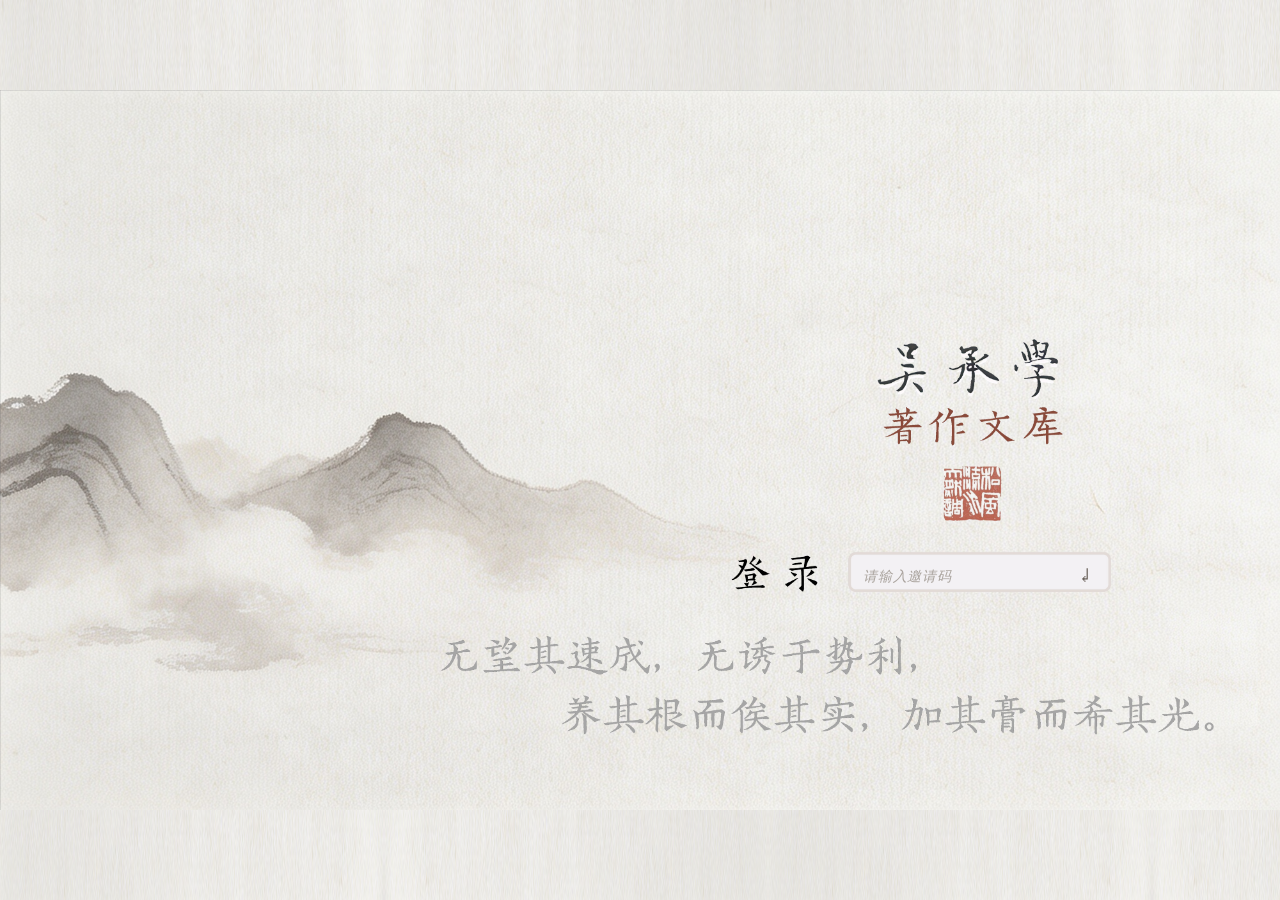
==== index.html @ 647b1997 "Add files via upload" ====
<!DOCTYPE html>
<html lang="zh-CN">
<head>
    <meta charset="UTF-8">
    <meta name="viewport" content="width=device-width, initial-scale=1.0">
    <title>吴承学著作文库</title>
    <link rel="stylesheet" href="assets/css/style.css">
    <link rel="stylesheet" href="assets/css/auth.css">
</head>
<body class="page-login">
    <!-- 第一层：纸纹底色（contain 留白时透出） -->
    <div class="bg-paper" aria-hidden="true"></div>

    <!-- 第二层：login.jpg contain 居中显示 -->
    <div class="bg" id="bg" aria-hidden="true"></div>

    <!-- 登录输入框（直接显示在图上"登录"位置，和检索框一致） -->
    <div class="login-overlay" id="loginOverlay">
        <form class="login-form" id="loginForm" autocomplete="off">
            <input
                type="text"
                id="inviteCode"
                name="invite"
                class="login-input"
                placeholder="请输入邀请码"
                maxlength="32"
                aria-label="邀请码"
                required
            >
            <button type="submit" class="login-btn" aria-label="进入文库">↵</button>
        </form>
        <p class="login-error" id="loginError" role="alert"></p>
    </div>

    <script src="assets/js/auth.js"></script>
</body>
</html>
---- assets/css/style.css ----
/* =========================================================
   吴承学著作文库 - 全站基础样式
   设计语言：中式古典 · 水墨 · 朱印 · 米黄宣纸
   ========================================================= */

:root {
    /* 主色 */
    --paper: #f3ebd9;            /* 米黄宣纸 */
    --paper-deep: #e8dcc1;       /* 深米 */
    --paper-light: #f8f2e3;      /* 浅米 */
    --ink: #2b2723;              /* 墨黑 */
    --ink-soft: #5b524a;         /* 软墨 */
    --ink-faint: #8a8278;        /* 淡墨 */
    --vermilion: #b8392f;        /* 朱砂红 */
    --vermilion-deep: #8e2419;
    --vermilion-soft: #d65a4f;
    --jade: #4a7466;             /* 古典绿 */
    --gold: #b48a3c;             /* 暗金 */

    /* 字体 */
    --font-serif: "Noto Serif SC", "Songti SC", "STSong", "Source Han Serif SC",
        "FangSong", "STFangsong", "KaiTi", "STKaiti", "SimSun", serif;
    --font-kai: "Noto Serif SC", "KaiTi", "STKaiti", "楷体", serif;
    --font-sans: -apple-system, BlinkMacSystemFont, "PingFang SC",
        "Hiragino Sans GB", "Microsoft YaHei", "Helvetica Neue", sans-serif;

    /* 阴影 */
    --shadow-book: 0 6px 18px rgba(75, 55, 30, 0.18),
                   0 1px 3px rgba(75, 55, 30, 0.12);
    --shadow-book-hover: 0 14px 32px rgba(75, 55, 30, 0.28),
                         0 2px 6px rgba(75, 55, 30, 0.18);

    /* 过渡 */
    --ease: cubic-bezier(.4, .14, .3, 1);
}

* {
    box-sizing: border-box;
    margin: 0;
    padding: 0;
}

html, body {
    width: 100%;
    min-height: 100vh;
    background: var(--paper);
    color: var(--ink);
    font-family: var(--font-serif);
    font-size: 16px;
    line-height: 1.7;
    -webkit-font-smoothing: antialiased;
    -moz-osx-font-smoothing: grayscale;
    text-rendering: optimizeLegibility;
}

a {
    color: var(--vermilion);
    text-decoration: none;
    transition: color .2s var(--ease);
}
a:hover { color: var(--vermilion-deep); }

/* === 通用按钮 === */
.btn {
    display: inline-flex;
    align-items: center;
    gap: 6px;
    padding: 8px 18px;
    background: var(--paper);
    color: var(--ink);
    border: 1px solid var(--ink-soft);
    border-radius: 2px;
    font-family: var(--font-serif);
    font-size: 14px;
    cursor: pointer;
    transition: all .2s var(--ease);
}
.btn:hover {
    background: var(--ink);
    color: var(--paper-light);
}
.btn-primary {
    background: var(--vermilion);
    color: var(--paper-light);
    border-color: var(--vermilion-deep);
}
.btn-primary:hover {
    background: var(--vermilion-deep);
    color: var(--paper-light);
}

/* === 滚动条 === */
::-webkit-scrollbar { width: 8px; height: 8px; }
::-webkit-scrollbar-track { background: transparent; }
::-webkit-scrollbar-thumb {
    background: var(--ink-faint);
    border-radius: 4px;
}
::-webkit-scrollbar-thumb:hover { background: var(--ink-soft); }

/* === 通用工具类 === */
.hidden { display: none !important; }
.text-mute { color: var(--ink-faint); }
.text-center { text-align: center; }
.mt-2 { margin-top: 16px; }
.mt-4 { margin-top: 32px; }
---- assets/css/auth.css ----
/* =========================================================
   登录页样式
   - 只展示 login.jpg 本身，不在图上叠装饰元素
   - 登录输入框直接显示在图上"登录"位置（和检索一致）
   ========================================================= */

.page-login {
    background: #ebebd5;
    min-height: 100vh;
    overflow: hidden;
    position: relative;
}

/* === 全屏背景（两层） === */
.bg-paper {
    position: fixed;
    inset: 0;
    background-color: #ebebd5;
    background-image: url('../img/paper-bg.png');
    background-size: 768px 384px;
    background-repeat: repeat;
    z-index: 0;
}

.bg {
    position: fixed;
    inset: 0;
    background: url('../img/login.jpg') center/contain no-repeat;
    z-index: 1;
    pointer-events: none;
}

/* === 登录输入框（直接显示在图上） === */
.login-overlay {
    position: absolute;
    z-index: 6;
    pointer-events: auto;
    display: flex;
    flex-direction: column;
    background: transparent;
    border: none;
    border-radius: 0;
    backdrop-filter: none;
    -webkit-backdrop-filter: none;
    transition: opacity .2s var(--ease);
    overflow: visible;
    padding: 0 12px;
    box-shadow: none;
    opacity: 0;
    visibility: hidden;
}

.login-overlay.is-ready {
    opacity: 1;
    visibility: visible;
}

.login-overlay:hover,
.login-overlay:focus-within {
    background: transparent;
    border-color: transparent;
    box-shadow: none;
}

.login-overlay .login-form {
    flex: 1;
    display: flex;
    align-items: center;
    gap: 8px;
    min-height: 44px;
}

.login-overlay .login-input {
    flex: 1;
    height: 100%;
    min-height: 40px;
    padding: 0 0 3px 0;
    background: transparent;
    border: none;
    outline: none;
    font-family: var(--font-serif);
    font-size: 16px;
    color: var(--ink);
    letter-spacing: 0.05em;
    caret-color: var(--vermilion);
}

.login-overlay .login-input::placeholder {
    color: var(--ink-faint);
    opacity: 0.7;
    font-style: italic;
    font-size: 14px;
    line-height: 1;
    vertical-align: middle;
}

.login-overlay .login-btn {
    flex: 0 0 auto;
    width: 32px;
    height: 32px;
    background: transparent;
    border: none;
    color: var(--ink-soft);
    font-size: 18px;
    line-height: 1;
    cursor: pointer;
    border-radius: 0;
    transition: color .2s var(--ease);
    display: inline-flex;
    align-items: center;
    justify-content: center;
    font-family: var(--font-serif);
}

.login-overlay .login-btn:hover {
    background: transparent;
    color: var(--vermilion);
    border-color: transparent;
}

.login-overlay .login-error {
    position: absolute;
    left: 0;
    right: 0;
    top: calc(100% + 6px);
    color: var(--vermilion);
    font-size: 13px;
    white-space: nowrap;
    opacity: 0;
    transition: opacity .3s var(--ease);
    background: rgba(255, 250, 235, 0.92);
    padding: 4px 10px;
    border-radius: 2px;
    font-family: var(--font-serif);
    text-align: center;
}

.login-overlay .login-error.show { opacity: 1; }
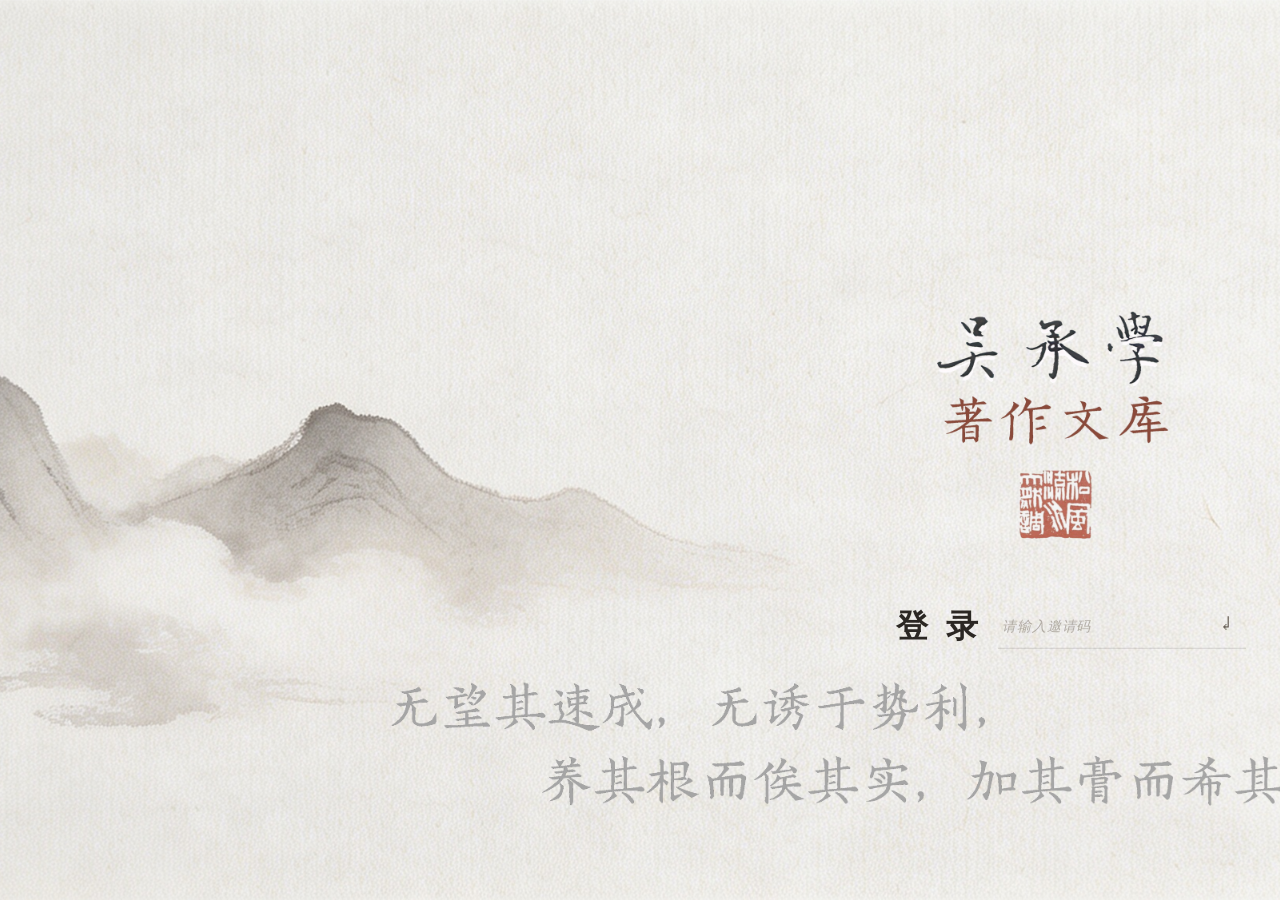
==== commit 18e3f799: "Add files via upload" ====
--- a/index.html
+++ b/index.html
@@ -4,18 +4,16 @@
     <meta charset="UTF-8">
     <meta name="viewport" content="width=device-width, initial-scale=1.0">
     <title>吴承学著作文库</title>
-    <link rel="stylesheet" href="assets/css/style.css">
-    <link rel="stylesheet" href="assets/css/auth.css">
+    <link rel="stylesheet" href="assets/css/style.css?v=20260815">
+    <link rel="stylesheet" href="assets/css/auth.css?v=20260815">
 </head>
 <body class="page-login">
-    <!-- 第一层：纸纹底色（contain 留白时透出） -->
     <div class="bg-paper" aria-hidden="true"></div>
-
-    <!-- 第二层：login.jpg contain 居中显示 -->
     <div class="bg" id="bg" aria-hidden="true"></div>
 
-    <!-- 登录输入框（直接显示在图上"登录"位置，和检索框一致） -->
-    <div class="login-overlay" id="loginOverlay">
+    <!-- 登录区域：无背景无边框，直接贴在图上 -->
+    <div class="login-overlay is-ready" id="loginOverlay">
+        <div class="login-label">登 录</div>
         <form class="login-form" id="loginForm" autocomplete="off">
             <input
                 type="text"
@@ -32,6 +30,6 @@
         <p class="login-error" id="loginError" role="alert"></p>
     </div>
 
-    <script src="assets/js/auth.js"></script>
+    <script src="assets/js/auth.js?v=20260815"></script>
 </body>
-</html>+</html>
--- a/assets/css/style.css
+++ b/assets/css/style.css
@@ -2,6 +2,15 @@
    吴承学著作文库 - 全站基础样式
    设计语言：中式古典 · 水墨 · 朱印 · 米黄宣纸
    ========================================================= */
+
+/* 自定义宋刻字体 */
+@font-face {
+    font-family: 'HYChangLiSong';
+    src: url('../fonts/HYCHANGLISONGKEBENTRUINGS.TTF') format('truetype');
+    font-weight: normal;
+    font-style: normal;
+    font-display: swap;
+}
 
 :root {
     /* 主色 */
@@ -18,9 +27,9 @@
     --gold: #b48a3c;             /* 暗金 */
 
     /* 字体 */
-    --font-serif: "Noto Serif SC", "Songti SC", "STSong", "Source Han Serif SC",
+    --font-serif: "HYChangLiSong", "Noto Serif SC", "Songti SC", "STSong", "Source Han Serif SC",
         "FangSong", "STFangsong", "KaiTi", "STKaiti", "SimSun", serif;
-    --font-kai: "Noto Serif SC", "KaiTi", "STKaiti", "楷体", serif;
+    --font-kai: "HYChangLiSong", "Noto Serif SC", "KaiTi", "STKaiti", "楷体", serif;
     --font-sans: -apple-system, BlinkMacSystemFont, "PingFang SC",
         "Hiragino Sans GB", "Microsoft YaHei", "Helvetica Neue", sans-serif;
 
--- a/assets/css/auth.css
+++ b/assets/css/auth.css
@@ -1,53 +1,47 @@
 /* =========================================================
    登录页样式
-   - 只展示 login.jpg 本身，不在图上叠装饰元素
-   - 登录输入框直接显示在图上"登录"位置（和检索一致）
+   - 底图 cover 铺满全屏
+   - 登录框无背景无边框，直接贴在图上
+   - 位置按设计稿百分比精确定位
    ========================================================= */
 
 .page-login {
-    background: #ebebd5;
+    background: #ebeae6;
     min-height: 100vh;
     overflow: hidden;
     position: relative;
 }
 
-/* === 全屏背景（两层） === */
+/* === 全屏背景 === */
 .bg-paper {
     position: fixed;
     inset: 0;
-    background-color: #ebebd5;
-    background-image: url('../img/paper-bg.png');
-    background-size: 768px 384px;
-    background-repeat: repeat;
+    background-color: #ebeae6;
     z-index: 0;
 }
 
 .bg {
     position: fixed;
     inset: 0;
-    background: url('../img/login.jpg') center/contain no-repeat;
+    background: url('../img/login.jpg') center/cover no-repeat;
     z-index: 1;
     pointer-events: none;
 }
 
-/* === 登录输入框（直接显示在图上） === */
+/* === 登录区域（按设计稿百分比定位） === */
 .login-overlay {
-    position: absolute;
+    position: fixed;
     z-index: 6;
-    pointer-events: auto;
+    /* 设计稿：输入框中心 x=79.1%, y=69.6% */
+    left: 70%;
+    top: 69.6%;
+    transform: translateY(-50%);
     display: flex;
-    flex-direction: column;
-    background: transparent;
-    border: none;
-    border-radius: 0;
-    backdrop-filter: none;
-    -webkit-backdrop-filter: none;
-    transition: opacity .2s var(--ease);
-    overflow: visible;
-    padding: 0 12px;
-    box-shadow: none;
+    align-items: center;
+    gap: 16px;
     opacity: 0;
     visibility: hidden;
+    transition: opacity .3s var(--ease);
 }
 
 .login-overlay.is-ready {
@@ -55,26 +49,38 @@
     visibility: visible;
 }
 
-.login-overlay:hover,
-.login-overlay:focus-within {
-    background: transparent;
-    border-color: transparent;
-    box-shadow: none;
+.login-label {
+    font-family: var(--font-serif);
+    font-size: 32px;
+    font-weight: 700;
+    color: var(--ink);
+    letter-spacing: 0.15em;
+    user-select: none;
+    white-space: nowrap;
 }
 
 .login-overlay .login-form {
-    flex: 1;
     display: flex;
     align-items: center;
     gap: 8px;
-    min-height: 44px;
+    height: 44px;
+    /* 无背景、无边框——直接"贴"在图上 */
+    background: transparent;
+    border: none;
+    border-bottom: 1px solid rgba(43, 39, 35, 0.15);
+    padding: 0 4px;
+    transition: border-color .2s var(--ease);
+}
+
+.login-overlay .login-form:focus-within {
+    border-bottom-color: var(--vermilion);
 }
 
 .login-overlay .login-input {
     flex: 1;
     height: 100%;
-    min-height: 40px;
-    padding: 0 0 3px 0;
+    min-width: 200px;
+    padding: 0;
     background: transparent;
     border: none;
     outline: none;
@@ -87,11 +93,9 @@
 
 .login-overlay .login-input::placeholder {
     color: var(--ink-faint);
-    opacity: 0.7;
+    opacity: 0.6;
     font-style: italic;
     font-size: 14px;
-    line-height: 1;
-    vertical-align: middle;
 }
 
 .login-overlay .login-btn {
@@ -104,7 +108,6 @@
     font-size: 18px;
     line-height: 1;
     cursor: pointer;
-    border-radius: 0;
     transition: color .2s var(--ease);
     display: inline-flex;
     align-items: center;
@@ -113,15 +116,12 @@
 }
 
 .login-overlay .login-btn:hover {
-    background: transparent;
     color: var(--vermilion);
-    border-color: transparent;
 }
 
 .login-overlay .login-error {
     position: absolute;
     left: 0;
-    right: 0;
     top: calc(100% + 6px);
     color: var(--vermilion);
     font-size: 13px;
@@ -132,7 +132,21 @@
     padding: 4px 10px;
     border-radius: 2px;
     font-family: var(--font-serif);
-    text-align: center;
 }
 
-.login-overlay .login-error.show { opacity: 1; }+.login-overlay .login-error.show { opacity: 1; }
+
+/* === 响应式 === */
+@media (max-width: 768px) {
+    .login-overlay {
+        left: 50%;
+        top: 62%;
+        transform: translateX(-50%);
+        flex-direction: column;
+        gap: 12px;
+        align-items: center;
+    }
+    .login-overlay .login-input {
+        min-width: 200px;
+    }
+}
